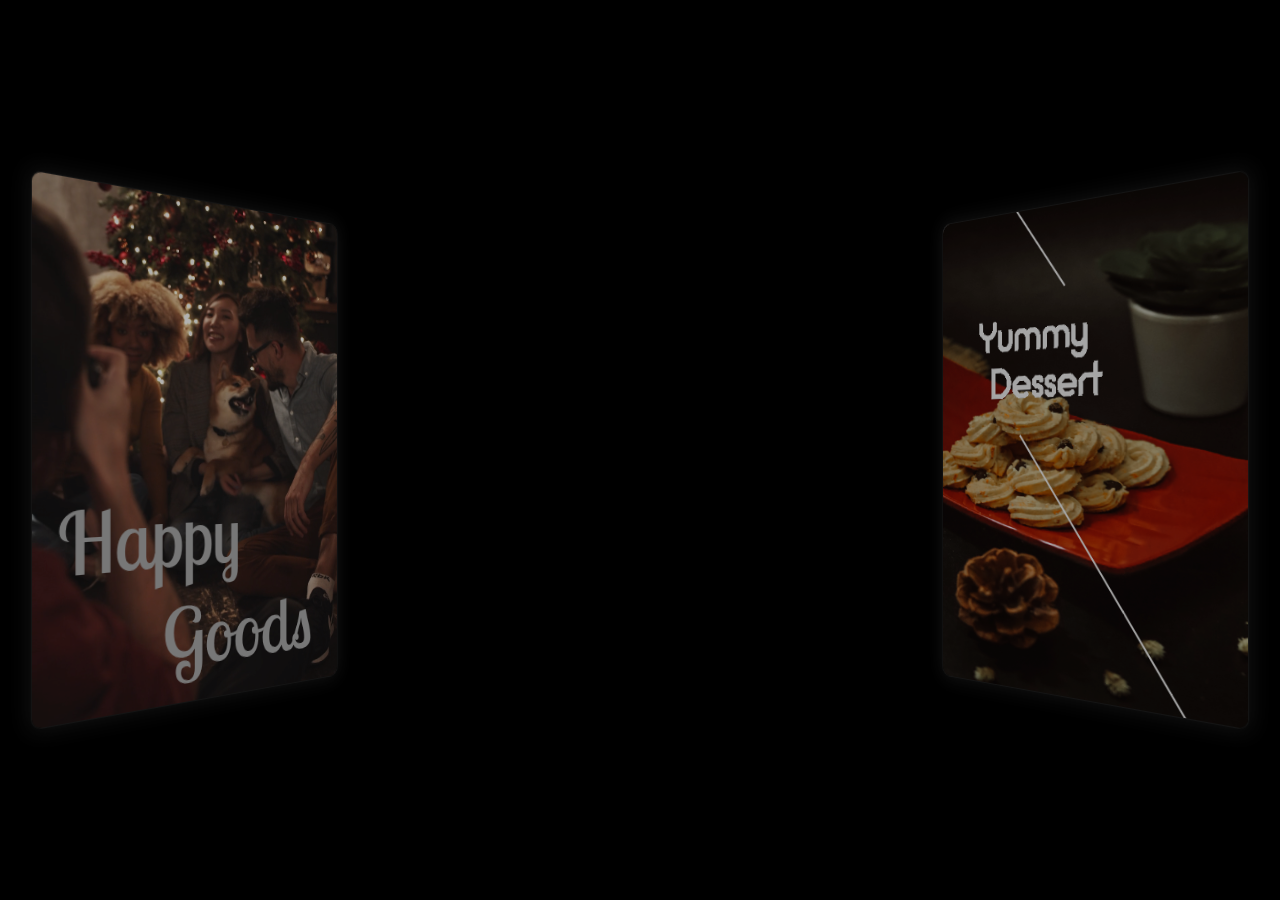
==== panorama_UI_NM/index.html @ 994221c5 "크리스마스 파노라마 UI 사이드 제작" ====
<!DOCTYPE html>
<html lang="ko">
<head>
    <meta charset="UTF-8">
    <meta http-equiv="X-UA-Compatible" content="IE=edge">
    <meta name="viewport" content="width=device-width, initial-scale=1.0">
    <link rel="stylesheet" href="css/style.css">
    <script src="https://kit.fontawesome.com/2ded7c389f.js" crossorigin="anonymous"></script>
    <title>크리스마스 파노라마</title>
</head>
<body>
    <main>
        <div class="main_bg">
            <video src="image/bg.mp4" autoplay loop muted></video>
        </div>

        <section class="wrap1">
            <div class="inner">
                <video src="image/sub_bg.mp4" autoplay muted loop></video>
                <img src="image/glitter.png">
                <img src="image/glitter.png">
                <p><span>H</span><span>a</span><span>p</span><span>p</span><span>y</span><img src="image/line1.png"></p>
                <p><img src="image/line2.png"><span>G</span><span>o</span><span>o</span><span>d</span><span>s</span></p>
            </div>
        </section>

        <section class="wrap2">
            <div class="inner">
                <div></div>
                <img src="image/yu2.png" alt="Yummy_Dessert">
                <img src="image/yu.png" alt="Yummy_Dessert">
                <div></div>
                <div class="cookie">
                    <img src="image/cookies2.jpg" alt="cookies">
                    <img src="image/cookies1.jpg" alt="cookies">
                </div>
            </div>
        </section>

        <section class="circle">
            <div class="circle_inner"></div>
        </section>
    </main>
</body>
</html>
---- panorama_UI_NM/css/style.css ----
@import url("https://fonts.googleapis.com/css2?family=Diplomata+SC&family=Lobster+Two&display=swap");
* {
  padding: 0px;
  margin: 0px;
}

ul, ol {
  list-style: none;
}

a {
  text-decoration: none;
  outline: 0;
}

body {
  background: #000;
  font: 14px/1 "Lobster Two";
}

main {
  width: 100%;
  height: 100vh;
}
main .main_bg {
  width: 100%;
  height: 100%;
  overflow: hidden;
  opacity: 0.6;
}
main .main_bg video {
  width: 100%;
  height: 100%;
  object-fit: cover;
}
main section.wrap1, main section.wrap2 {
  width: 350px;
  height: 500px;
  position: absolute;
  perspective: 800px;
  z-index: 1;
}
main section .inner {
  width: 100%;
  height: 100%;
  background: rgba(29, 29, 29, 0.1);
  border: 1px solid rgba(255, 255, 255, 0.1);
  box-sizing: border-box;
  border-radius: 10px;
  box-shadow: 0px 0px 20px rgb(29, 29, 29);
  opacity: 0.7;
  z-index: 2;
  transition: 0.5s;
  position: relative;
}
main section .inner:hover {
  opacity: 1;
}
main section.wrap1 {
  top: 50%;
  margin-top: -250px;
  left: 2%;
}
main section.wrap1 .inner {
  transform: rotateY(30deg);
  overflow: hidden;
}
main section.wrap1 .inner > img:nth-of-type(1) {
  position: absolute;
  width: 100px;
  top: 20px;
  left: 0px;
}
main section.wrap1 .inner > img:nth-of-type(2) {
  position: absolute;
  width: 80px;
  top: 100px;
  right: 0px;
  transform: rotate(180deg);
}
main section.wrap1 .inner video {
  width: 100%;
  height: 100%;
  object-fit: cover;
}
main section.wrap1 .inner img {
  opacity: 0;
  transition: 0.5s;
}
main section.wrap1 .inner p {
  transition: 0.5s;
}
main section.wrap1 .inner p span {
  transition: 0.5s;
}
main section.wrap1 .inner p:nth-of-type(1) {
  font-size: 80px;
  color: #aaa;
  position: absolute;
  bottom: 25%;
  left: 7%;
}
main section.wrap1 .inner p:nth-of-type(1) img {
  position: absolute;
  top: 10px;
}
main section.wrap1 .inner p:nth-of-type(2) {
  font-size: 80px;
  color: #aaa;
  position: absolute;
  bottom: 5%;
  right: 10%;
}
main section.wrap1 .inner:hover img {
  opacity: 1;
}
main section.wrap1 .inner:hover p {
  text-shadow: 0px 0px 8px #888;
}
main section.wrap1 .inner:hover p:nth-of-type(1) span:nth-of-type(odd) {
  color: rgb(16, 129, 30);
}
main section.wrap1 .inner:hover p:nth-of-type(1) span:nth-of-type(even) {
  color: rgb(214, 13, 13);
}
main section.wrap1 .inner:hover p:nth-of-type(2) span:nth-of-type(even) {
  color: rgb(16, 129, 30);
}
main section.wrap1 .inner:hover p:nth-of-type(2) span:nth-of-type(odd) {
  color: rgb(214, 13, 13);
}
main section.wrap2 {
  top: 50%;
  margin-top: -250px;
  right: 2%;
}
main section.wrap2 .inner {
  transform: rotateY(-30deg);
  overflow: hidden;
}
main section.wrap2 .inner div:nth-of-type(1) {
  position: absolute;
  width: 200px;
  border-bottom: 2px solid #eee;
  transform: rotate(55deg);
  left: 0;
  z-index: 2;
}
main section.wrap2 .inner > img {
  width: 160px;
  position: absolute;
  top: 100px;
  left: 50px;
  z-index: 2;
}
main section.wrap2 .inner div:nth-of-type(2) {
  position: absolute;
  width: 350px;
  border-bottom: 2px solid #eee;
  transform: rotate(55deg);
  right: -30px;
  bottom: 120px;
  z-index: 2;
}
main section.wrap2 .inner .cookie {
  width: 100%;
  height: 100%;
}
main section.wrap2 .inner .cookie img:nth-of-type(1) {
  width: 100%;
  height: 100%;
  position: absolute;
  top: 0;
  left: 0;
  z-index: 1;
}
main section.wrap2 .inner .cookie img:nth-of-type(2) {
  width: 100%;
  height: 100%;
  position: absolute;
  top: 0;
  left: 0;
  z-index: 1;
}
main section.wrap2 .inner:hover > img:nth-of-type(2) {
  display: none;
}
main section.wrap2 .inner:hover .cookie img:nth-of-type(2) {
  display: none;
}
main section.wrap2 .inner:hover > div:nth-of-type(1), main section.wrap2 .inner:hover > div:nth-of-type(2) {
  border-color: #000;
}
main section.circle {
  width: 100%;
  height: 100%;
  position: absolute;
  left: 0;
  top: 0;
}

/*# sourceMappingURL=style.css.map */
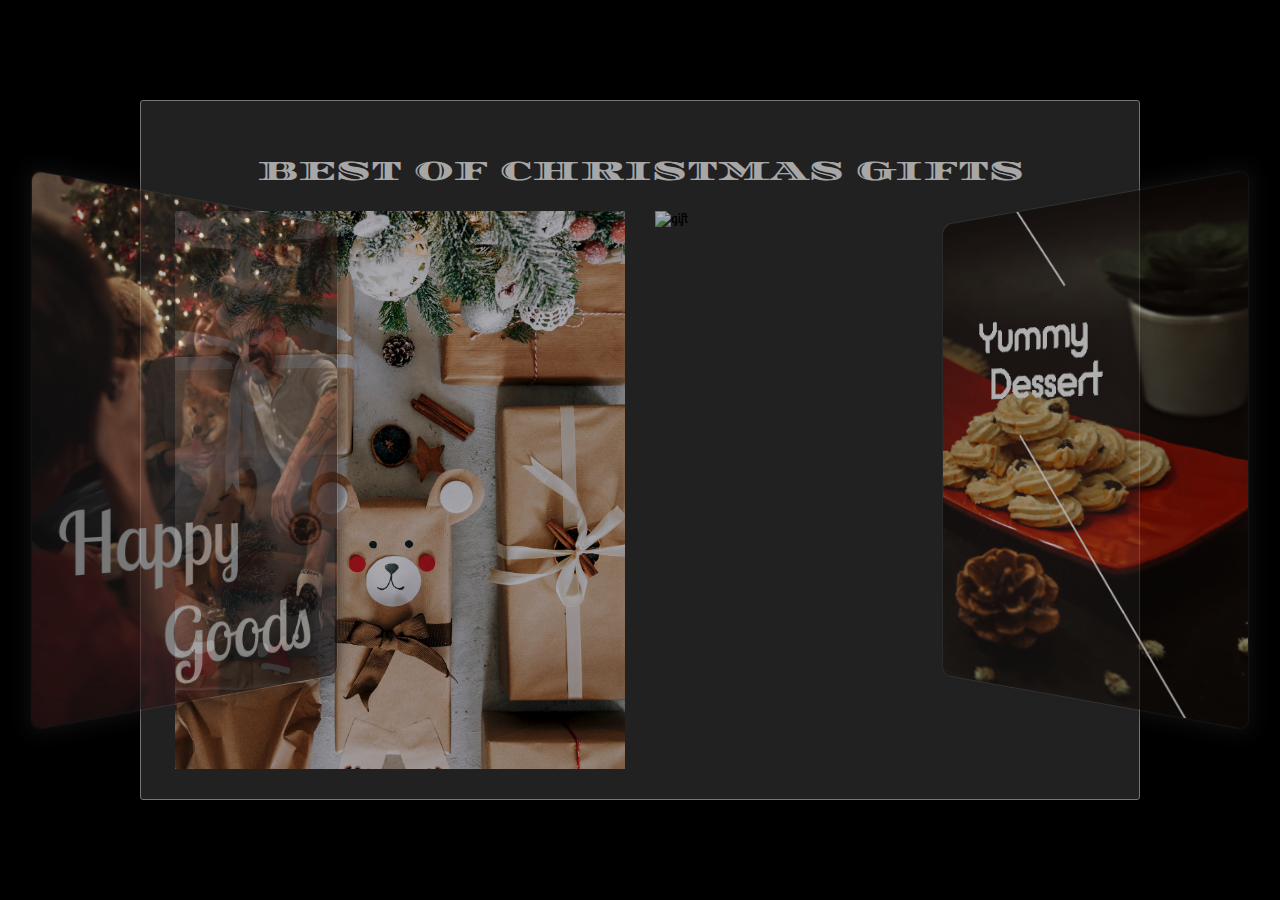
==== commit 71b1854e: "22.12.18" ====
--- a/panorama_UI_NM/index.html
+++ b/panorama_UI_NM/index.html
@@ -38,7 +38,77 @@
         </section>
 
         <section class="circle">
-            <div class="circle_inner"></div>
+            <article class="face1">
+                <div class="face_inner">
+                    <div><i class="fas fa-envelope"></i><p>SENT A CHRISTMAS MESSAGE<i class="fas fa-arrow-right"></i></p></div>
+                    <div><i class="fas fa-gifts"></i><p>GIVE A FANCY PRESENT<i class="fas fa-arrow-right"></i></p></div>
+                    <div><i class="fas fa-heart"></i><p>SAY LOVE TO EVERYONE<i class="fas fa-arrow-right"></i></p></div>
+                </div>
+            </article>
+
+            <article class="face2">
+                <div class="face_inner">
+                    <div>
+                        <h1>BEST OF CHRISTMAS GIFTS</h1>
+                        <span class="silde_view">
+                            <ul>
+                                <li class="slide1">
+                                    <img src="image/gift1.jpg" alt="gift">
+                                </li>
+                                <li class="slide1">
+                                    <img src="image/gift2.jpg" alt="gift">
+                                </li>
+                                <li class="slide1">
+                                    <img src="image/gift3.jpg" alt="gift">
+                                </li>
+                                <ul>
+                                    <li class="slide1">
+                                        <img src="image/gift4.jpg" alt="gift">
+                                    </li>
+                                </ul>
+                            </ul>
+                            <ul>
+                                <li class="slide2">
+                                    <img src="image/gift3.jpg" alt="gift">
+                                </li>
+                                <li class="slide2">
+                                    <img src="image/gift4.jpg" alt="gift">
+                                </li>
+                                <li class="slide2">
+                                    <img src="image/gift1.jpg" alt="gift">
+                                </li>
+                                <li class="slide2">
+                                    <img src="image/gift2.jpg" alt="gift">
+                                </li>
+                            </ul>
+                        </span>
+                    </div>
+                </div>
+            </article>
+
+            <article class="face3">
+                <div class="face_inner">
+
+                </div>
+            </article>
+
+            <article class="face4">
+                <div class="face_inner">
+
+                </div>
+            </article>
+
+            <article class="face5">
+                <div class="face_inner">
+
+                </div>
+            </article>
+
+            <article class="face6">
+                <div class="face_inner">
+
+                </div>
+            </article>
         </section>
     </main>
 </body>
--- a/panorama_UI_NM/css/style.css
+++ b/panorama_UI_NM/css/style.css
@@ -16,6 +16,7 @@
 body {
   background: #000;
   font: 14px/1 "Lobster Two";
+  overflow: hidden;
 }
 
 main {
@@ -197,6 +198,157 @@
   position: absolute;
   left: 0;
   top: 0;
+  perspective: 1300px;
+}
+main section.circle article {
+  width: 1000px;
+  height: 700px;
+  position: absolute;
+  top: 50%;
+  left: 50%;
+  margin-top: -350px;
+  margin-left: -500px;
+  display: none;
+}
+main section.circle article .face_inner {
+  width: 100%;
+  height: 100%;
+}
+main section.circle article .face_inner div {
+  border: 1px solid #aaa;
+  background: rgba(68, 68, 68, 0.7);
+  padding: 30px;
+  opacity: 0.7;
+  transition: 0.3s;
+  box-sizing: border-box;
+  cursor: pointer;
+  border-radius: 3px;
+  position: relative;
+}
+main section.circle article .face_inner div:hover {
+  opacity: 1;
+  transform: scale(1.01);
+}
+main section.circle article.face1 {
+  transform: rotateX(0deg) translateZ(-764px);
+}
+main section.circle article.face1 .face_inner div {
+  width: 100%;
+  height: 220px;
+  margin-bottom: 20px;
+}
+main section.circle article.face1 .face_inner div:nth-last-of-type(1) {
+  margin-bottom: 0px;
+}
+main section.circle article.face1 .face_inner div > i {
+  font-size: 140px;
+  color: #aaa;
+  position: absolute;
+  left: 8%;
+  top: 20%;
+  transition: 0.3s;
+}
+main section.circle article.face1 .face_inner div p {
+  font: normal 40px/1 "Lobster Two";
+  letter-spacing: 2px;
+  color: rgb(226, 217, 39);
+  position: absolute;
+  left: 35%;
+  top: 50%;
+  margin-top: -20px;
+  transition: 0.3s;
+}
+main section.circle article.face1 .face_inner div p i {
+  font-size: 50px;
+  position: relative;
+  right: -30px;
+  opacity: 0;
+  transition: 0.3s;
+}
+main section.circle article.face1 .face_inner div:hover {
+  box-shadow: 0px 0px 10px rgba(255, 255, 255, 0.4);
+}
+main section.circle article.face1 .face_inner div:hover > i {
+  text-shadow: 0px 0px 10px rgba(255, 255, 255, 0.4);
+}
+main section.circle article.face1 .face_inner div:hover p {
+  text-shadow: 0px 0px 8px rgba(226, 217, 39, 0.4);
+}
+main section.circle article.face1 .face_inner div:hover p i {
+  opacity: 1;
+}
+main section.circle article.face2 {
+  display: block;
+}
+main section.circle article.face2 .face_inner div {
+  width: 100%;
+  height: 100%;
+  display: flex;
+  flex-flow: column nowrap;
+  align-items: center;
+  justify-content: center;
+}
+main section.circle article.face2 .face_inner div h1 {
+  font: normal 28px/1 "Diplomata SC";
+  color: #eee;
+  display: flex;
+  align-items: center;
+  flex: 1;
+}
+main section.circle article.face2 .face_inner div .silde_view {
+  display: flex;
+  width: 100%;
+  height: 550px;
+  overflow: hidden;
+  flex: 7;
+  justify-content: center;
+  align-items: center;
+}
+main section.circle article.face2 .face_inner div .silde_view ul {
+  width: 450px;
+  height: 2252px;
+  position: relative;
+  height: 100%;
+}
+main section.circle article.face2 .face_inner div .silde_view ul:nth-of-type(1) {
+  margin-right: 30px;
+  animation: slide1 10s linear 0s infinite;
+}
+main section.circle article.face2 .face_inner div .silde_view ul:nth-of-type(2) {
+  animation: slide1 15s linear 0s infinite;
+}
+main section.circle article.face2 .face_inner div .silde_view ul li {
+  width: 100%;
+  height: 558px;
+  overflow: hidden;
+  margin-bottom: 10px;
+}
+main section.circle article.face2 .face_inner div .silde_view ul li img {
+  width: 100%;
+  height: 100%;
+  object-fit: cover;
+}
+
+@keyframes slide1 {
+  0% {
+    margin-bottom: 0px;
+    opacity: 1;
+  }
+  49% {
+    margin-bottom: 1126px;
+  }
+  98% {
+    margin-bottom: 2252px;
+    opacity: 1;
+  }
+  99% {
+    margin-bottom: 0px;
+    opacity: 0;
+  }
+  100% {
+    margin-bottom: 0px;
+    opacity: 1;
+  }
 }
 
 /*# sourceMappingURL=style.css.map */
